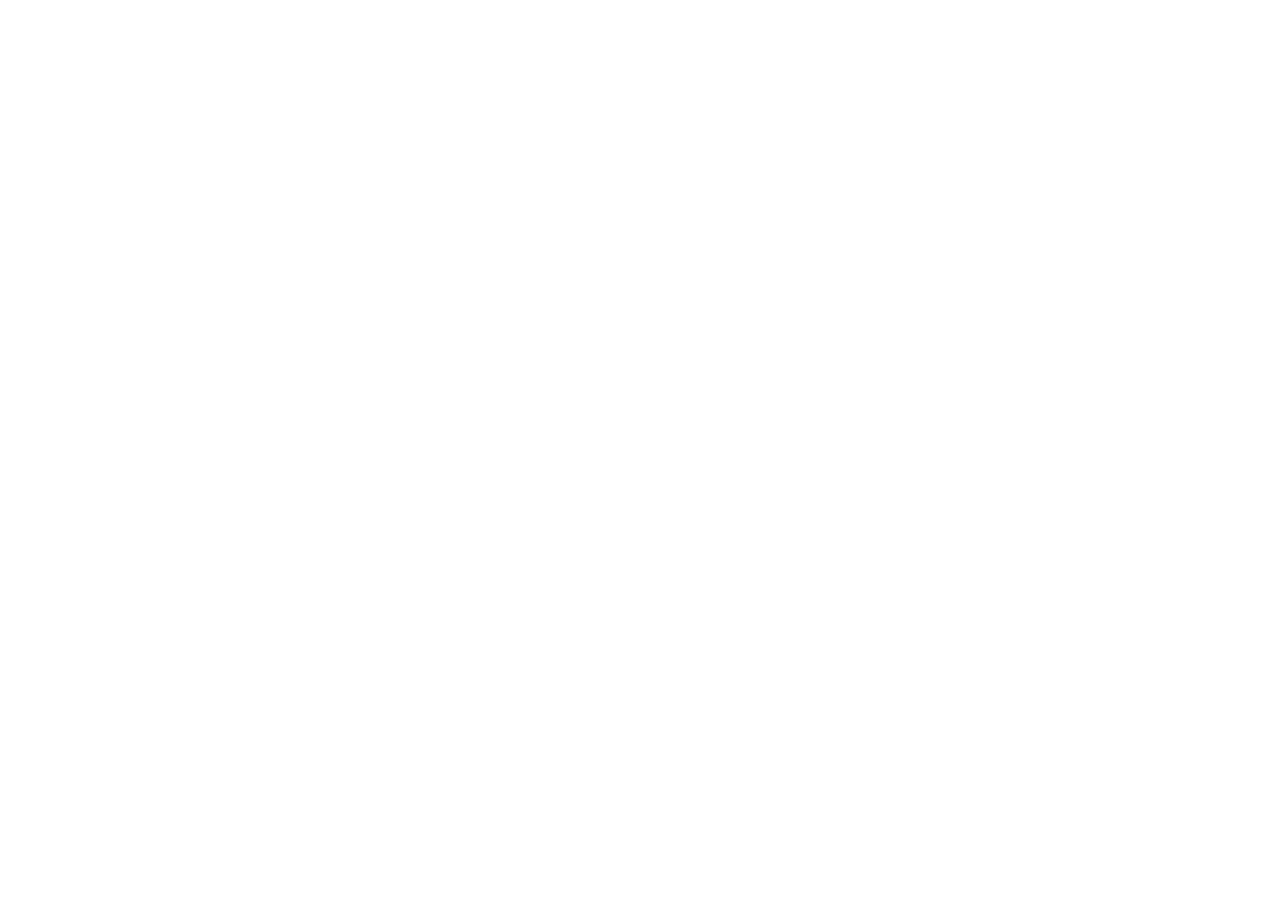
==== index.html @ e7c7f455 "first commit" ====
<!DOCTYPE html>
<html lang="en">
<head>
    <meta charset="UTF-8">
    <meta name="viewport" content="width=device-width, initial-scale=1.0">
    <title>Conceptual Session - 1</title>
    <link rel="stylesheet" href="style.css">
</head>
<body>
    
</body>
</html>
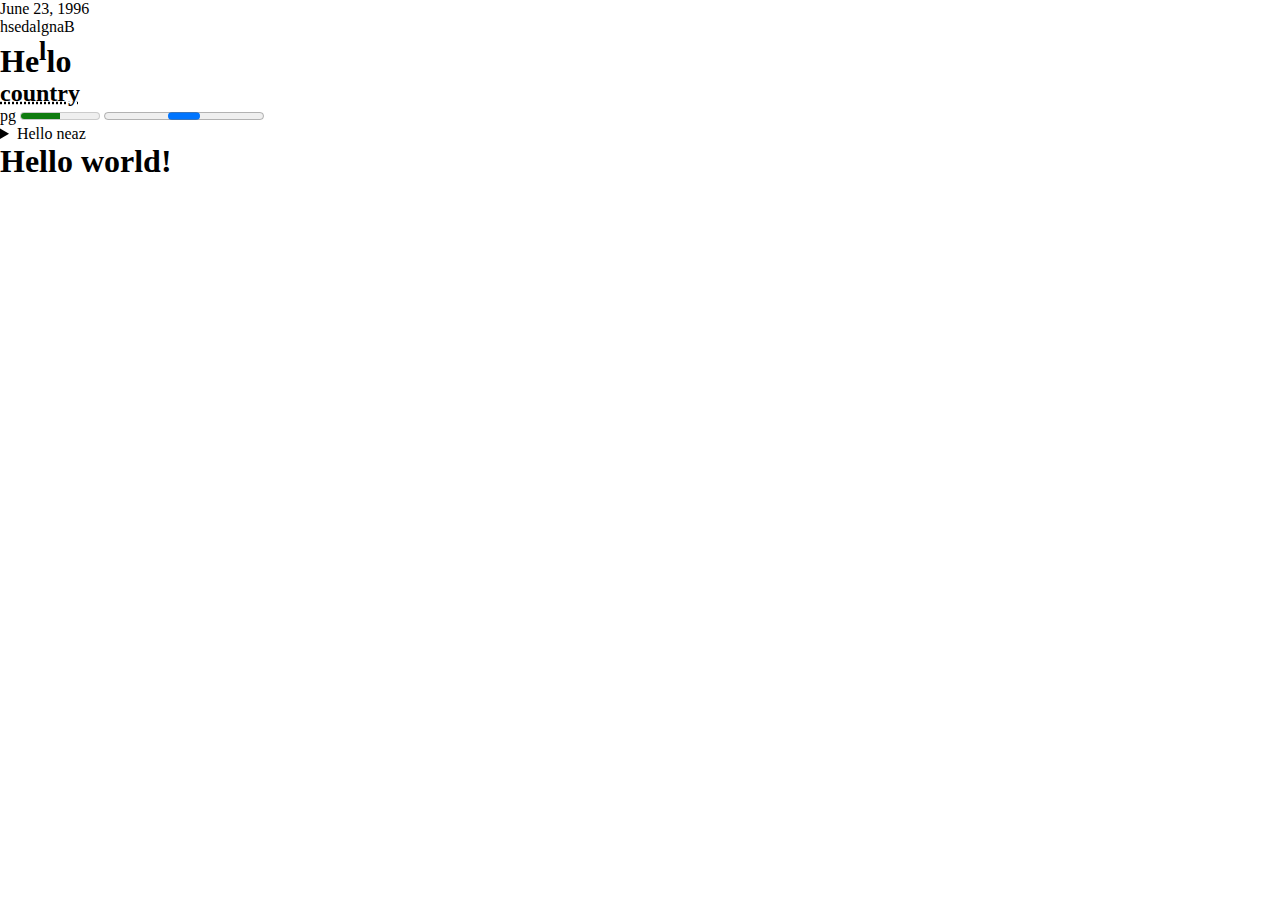
==== commit 639106dd: "some tags" ====
--- a/index.html
+++ b/index.html
@@ -8,5 +8,27 @@
 </head>
 <body>
     
+    <time datetime="1996-23-06"> June 23, 1996 </time>
+    <h1></h1><bdo dir="rtl">Bangladesh</bdo>
+
+    <h1> He<sup>l</sup>lo</h1>
+    <h2><abbr title="My country is BD">country</abbr></h2>
+
+    <label for="disk">pg</label>
+    <meter id="disk" value="0.5">
+
+    </meter>
+
+    <progress> 
+
+    </progress>
+
+    <details>
+        <summary>Hello neaz</summary>
+        <p>Lorem ipsum, dolor sit amet consectetur adipisicing elit. Sunt maiores vitae provident perspiciatis nobis ad fugiat veniam consectetur cum error!</p>
+    </details>
+
+    <h1 class="test">Hello world!</h1>
+
 </body>
 </html>--- a/style.css
+++ b/style.css
@@ -0,0 +1,9 @@
+*{
+    margin: 0px;
+    padding: 0px;
+}
+
+.test:hover{
+    color: blue;
+    cursor: pointer;
+}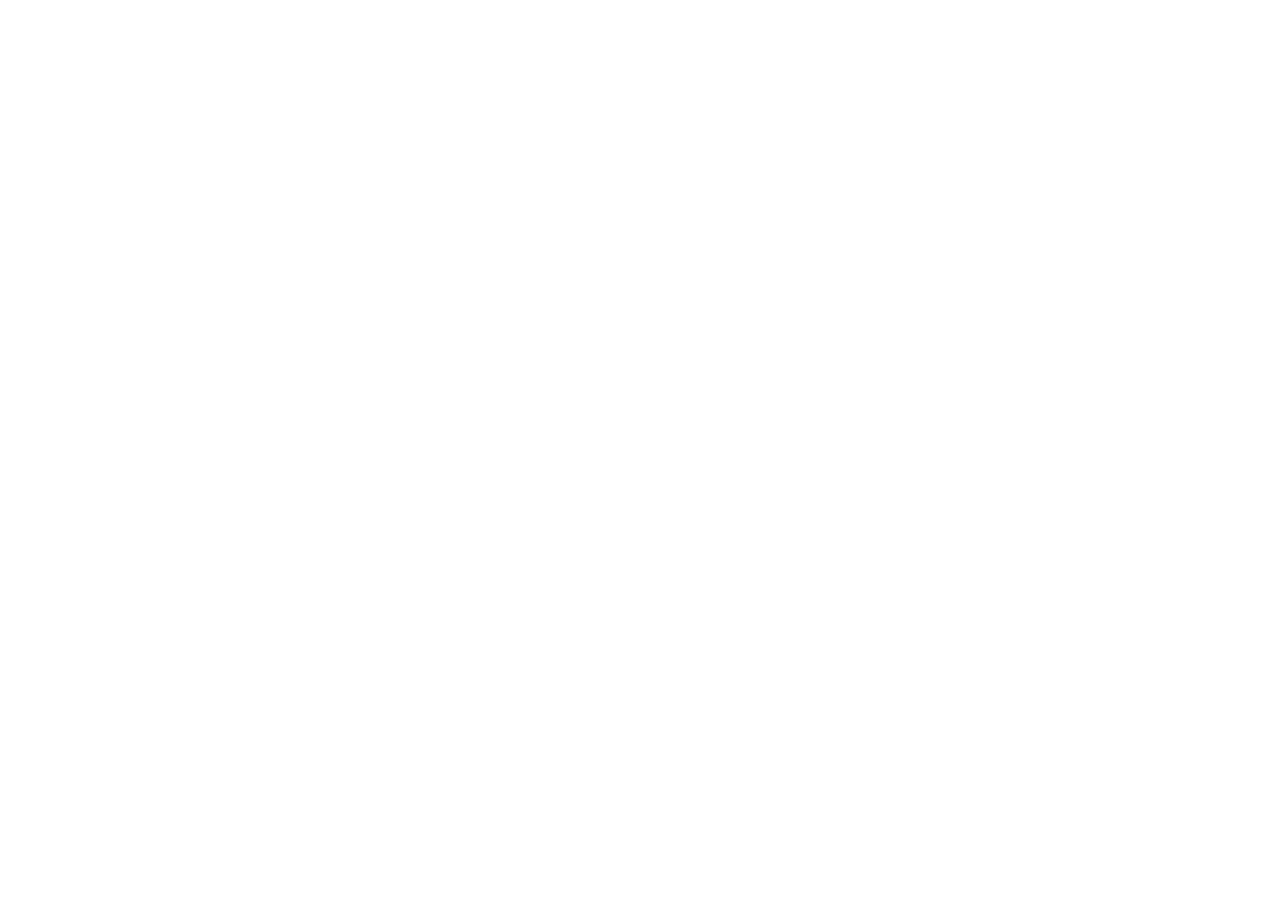
==== commit bcb2d308: "flex describe" ====
--- a/index.html
+++ b/index.html
@@ -3,32 +3,10 @@
 <head>
     <meta charset="UTF-8">
     <meta name="viewport" content="width=device-width, initial-scale=1.0">
-    <title>Conceptual Session - 1</title>
+    <title>Main Project</title>
     <link rel="stylesheet" href="style.css">
 </head>
 <body>
     
-    <time datetime="1996-23-06"> June 23, 1996 </time>
-    <h1></h1><bdo dir="rtl">Bangladesh</bdo>
-
-    <h1> He<sup>l</sup>lo</h1>
-    <h2><abbr title="My country is BD">country</abbr></h2>
-
-    <label for="disk">pg</label>
-    <meter id="disk" value="0.5">
-
-    </meter>
-
-    <progress> 
-
-    </progress>
-
-    <details>
-        <summary>Hello neaz</summary>
-        <p>Lorem ipsum, dolor sit amet consectetur adipisicing elit. Sunt maiores vitae provident perspiciatis nobis ad fugiat veniam consectetur cum error!</p>
-    </details>
-
-    <h1 class="test">Hello world!</h1>
-
 </body>
 </html>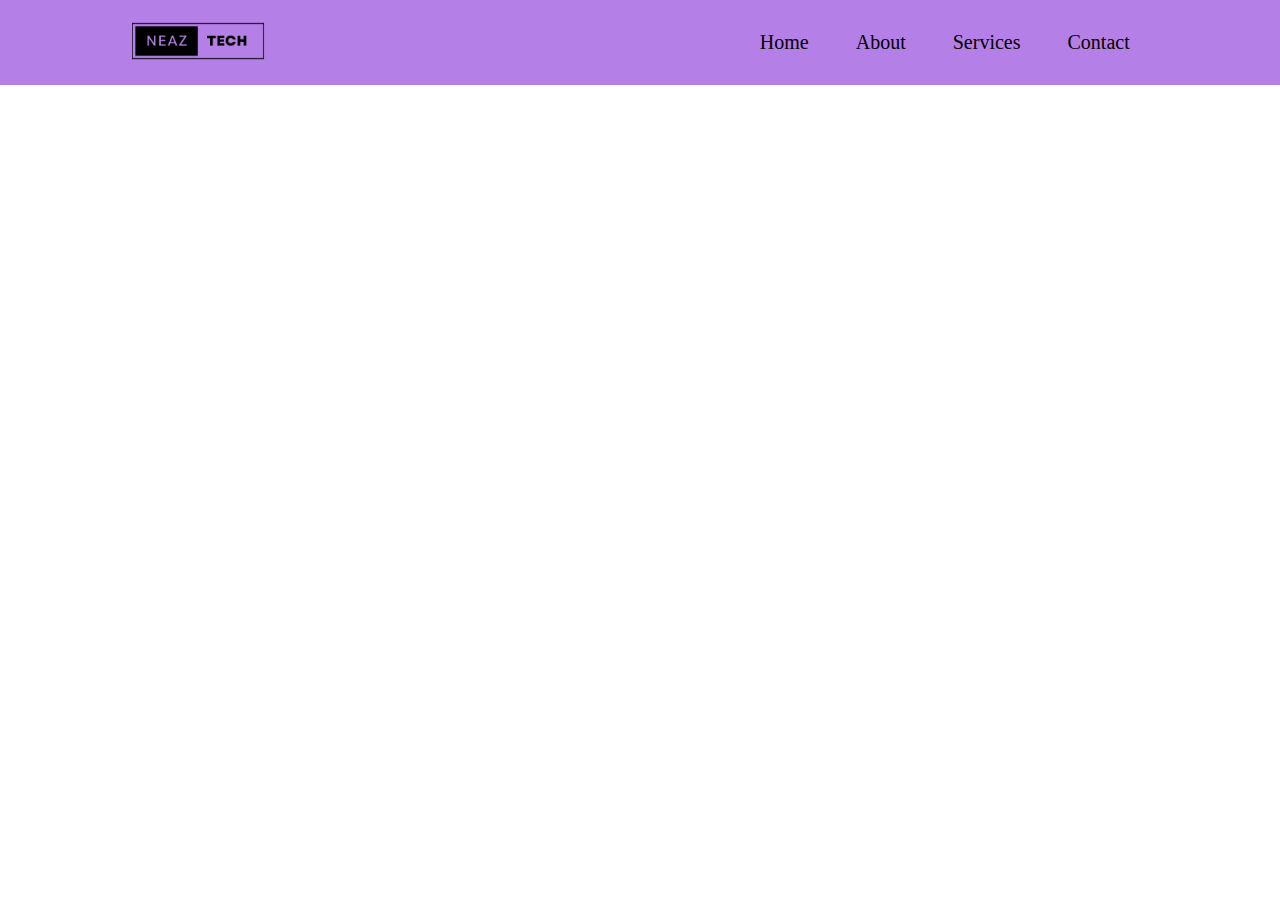
==== commit cf3988e4: "navbar" ====
--- a/index.html
+++ b/index.html
@@ -7,6 +7,32 @@
     <link rel="stylesheet" href="style.css">
 </head>
 <body>
+
+    <!-- This is a navbar section -->
+    <header>
+
+        <nav>
+            <div class="menu-container">
+                <div class="logo">
+                    <img class="logo-photo" src="logo/neaztech.png" alt="">
+                </div>
+                <div class="menus">
+                 <li class="item">Home</li>
+                 <li class="item">About</li>
+                 <li class="item">Services</li>
+                 <li class="item">Contact</li>
+                </div>
+            </div>
+        </nav>
+
+    </header>
     
+    <main>
+
+    </main>
+
+    <footer>
+
+    </footer>
 </body>
 </html>--- a/style.css
+++ b/style.css
@@ -0,0 +1,37 @@
+*{
+    margin: 0px;
+    padding: 0px;
+}
+
+
+
+.menu-container{
+    background-color: rgba(120, 20, 213, 0.544);
+    padding: 20px;
+    list-style: none;
+    display: flex;
+    align-items: center;
+    justify-content: space-around;
+    height: 45px;
+}
+
+.logo-photo{
+    width: 190px;
+    margin-right: 300px;
+   
+}
+
+.menus{
+    display: flex;
+}
+
+.item{
+   margin-right: 40px;
+   padding-right: 7px;
+   font-size: 20px;
+   cursor: pointer;
+}
+
+.item:hover{
+    color: red;
+}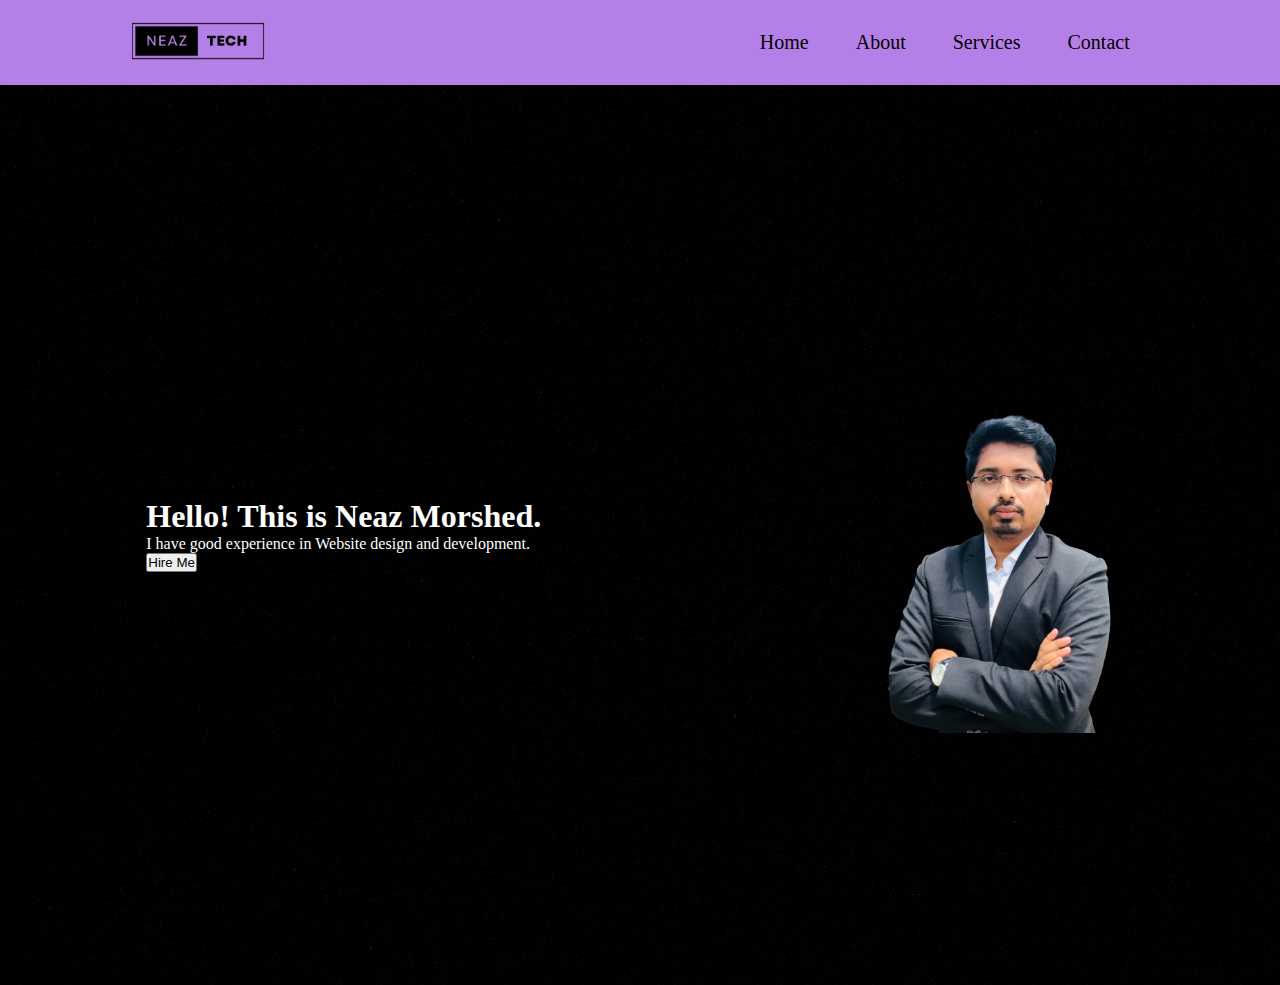
==== commit ce35975e: "banner image" ====
--- a/index.html
+++ b/index.html
@@ -29,6 +29,23 @@
     
     <main>
 
+        <section>
+            <div class="banner-container">
+                <div class="banner-text">
+                    <h1>Hello! This is Neaz Morshed. </h1>
+                    <p>I have good experience in Website design and development.</p>
+                    <button>Hire Me</button>
+                </div>
+             <div class="banner-photo">
+
+                <img class="banner-img" src="images/banner.png" alt="">
+
+             </div>
+
+
+            </div>
+        </section>
+
     </main>
 
     <footer>
--- a/style.css
+++ b/style.css
@@ -34,4 +34,16 @@
 
 .item:hover{
     color: red;
+}
+.banner-img{
+    width: 300px;
+}
+.banner-container{
+    display: flex;
+    justify-content: space-around;
+    height: 100vh;
+    color: white;
+    align-items: center;
+    /* border: 2px solid green; */
+    background-image: url('images/background.jpg'), linear-gradient(45deg, rgba(60, 58, 58, 0.7), rgb(71, 69, 69));
 }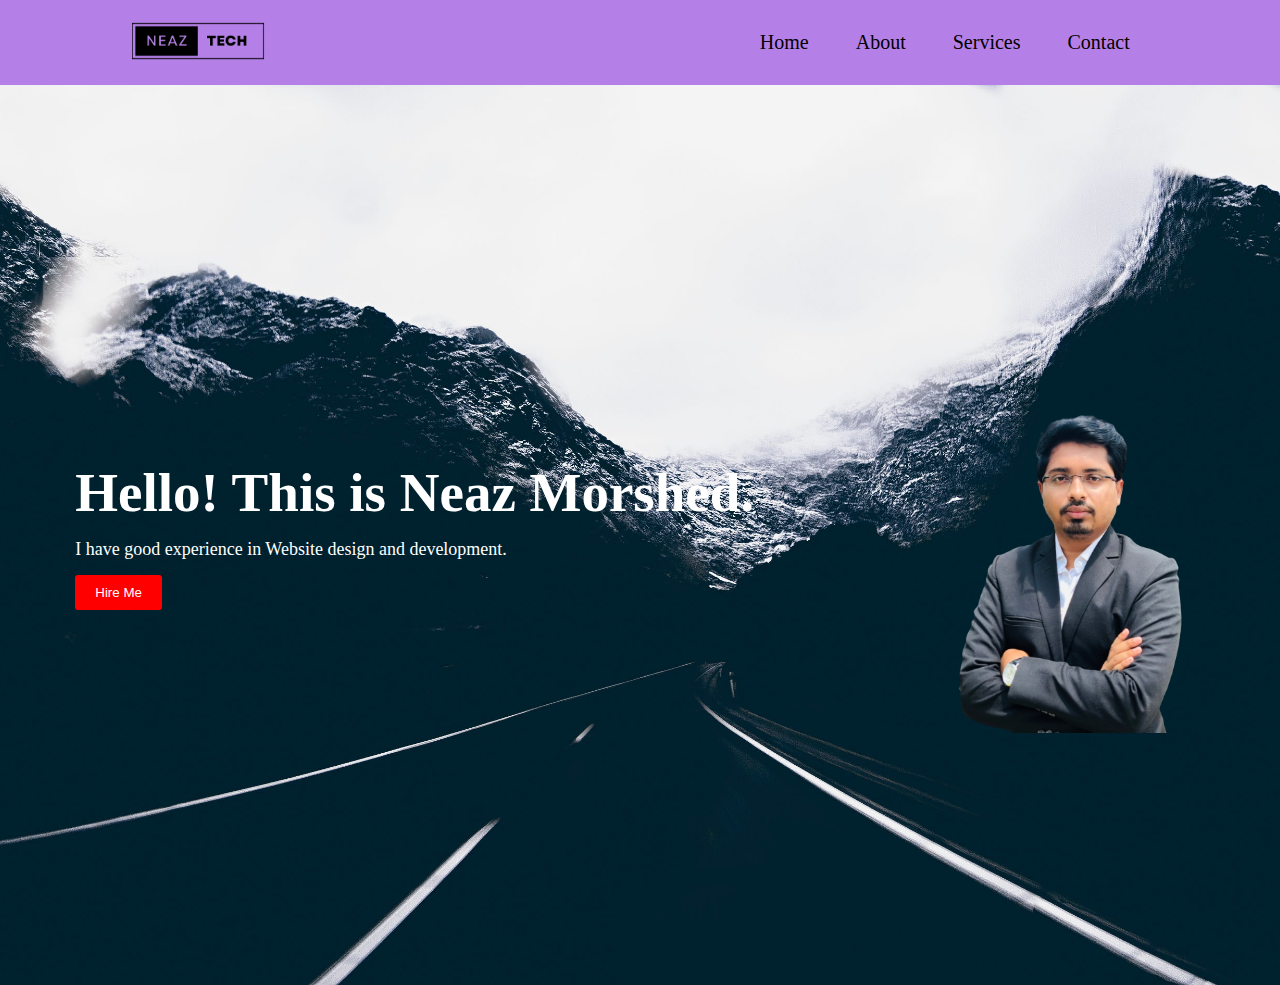
==== commit 94c4c9a6: "updated banner" ====
--- a/index.html
+++ b/index.html
@@ -32,9 +32,9 @@
         <section>
             <div class="banner-container">
                 <div class="banner-text">
-                    <h1>Hello! This is Neaz Morshed. </h1>
-                    <p>I have good experience in Website design and development.</p>
-                    <button>Hire Me</button>
+                    <h1 class="title">Hello! This is Neaz Morshed. </h1>
+                    <p class="description">I have good experience in Website design and development.</p>
+                    <button class="btn">Hire Me</button>
                 </div>
              <div class="banner-photo">
 
@@ -46,6 +46,12 @@
             </div>
         </section>
 
+        <!-- This is about us section -->
+
+        <section>
+            
+        </section>
+
     </main>
 
     <footer>
--- a/style.css
+++ b/style.css
@@ -46,4 +46,25 @@
     align-items: center;
     /* border: 2px solid green; */
     background-image: url('images/background.jpg'), linear-gradient(45deg, rgba(60, 58, 58, 0.7), rgb(71, 69, 69));
+    background-position: center;
+    background-size: cover;
+    background-repeat: no-repeat;
+}
+.title{
+    font-size: 55px;
+    font-weight: bold;
+}
+
+.description{
+    font-size: 18px;
+    margin-top: 15px;
+    margin-bottom: 15px;
+}
+
+.btn{
+    padding: 10px 20px;
+    background-color: red;
+    color: white;
+    border: none;
+    border-radius: 3px;
 }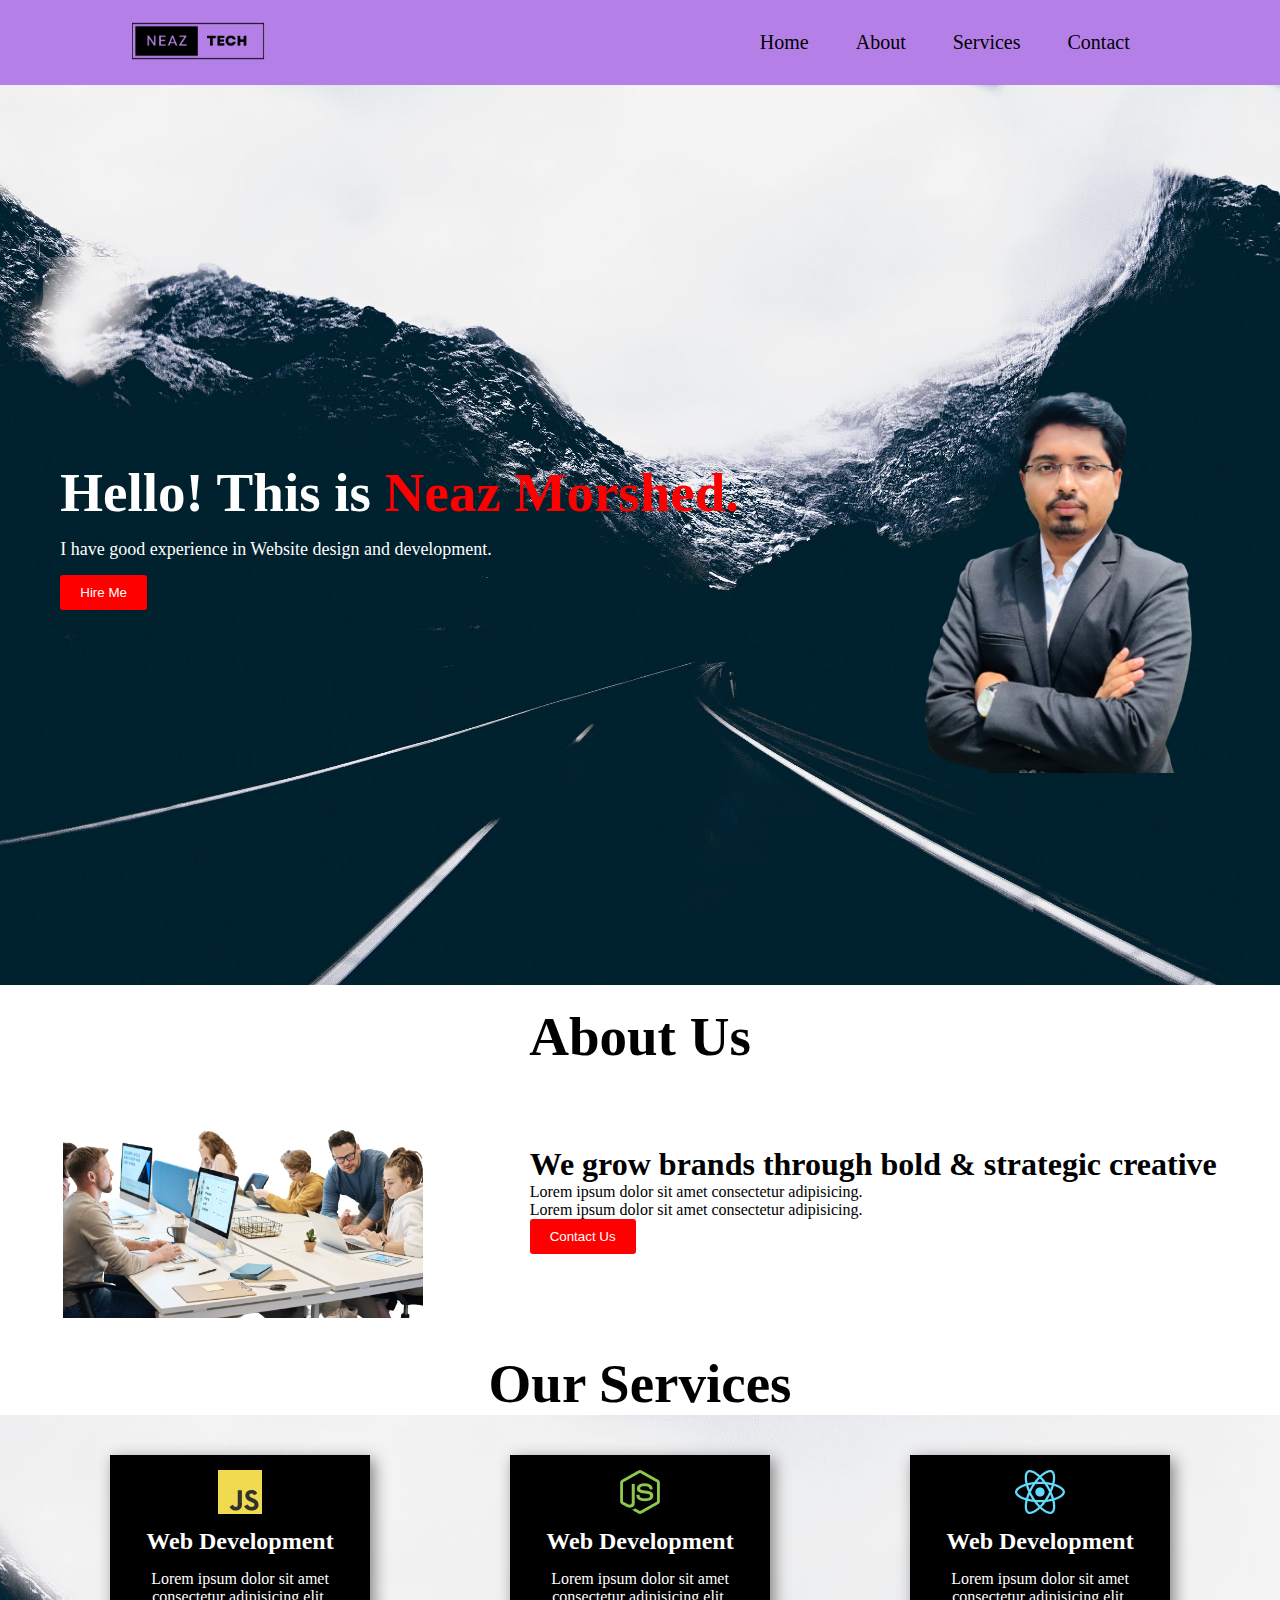
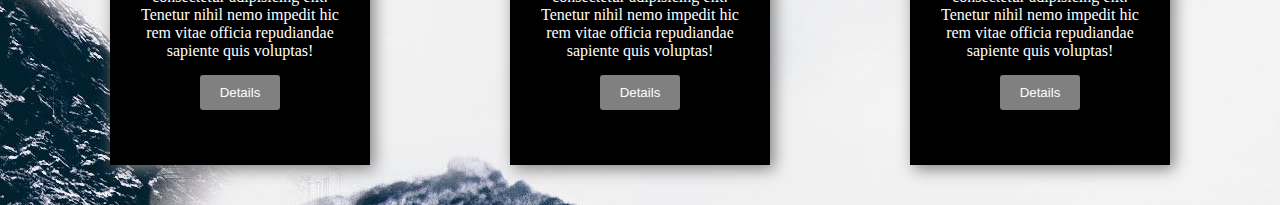
==== commit 9355676a: "added service section" ====
--- a/index.html
+++ b/index.html
@@ -32,7 +32,7 @@
         <section>
             <div class="banner-container">
                 <div class="banner-text">
-                    <h1 class="title">Hello! This is Neaz Morshed. </h1>
+                    <h1 class="title">Hello! This is <span class="colour">Neaz Morshed.</span>  </h1>
                     <p class="description">I have good experience in Website design and development.</p>
                     <button class="btn">Hire Me</button>
                 </div>
@@ -49,7 +49,55 @@
         <!-- This is about us section -->
 
         <section>
-            
+            <h1 class="title about-title">About Us</h1>
+
+            <div class="about-container">
+
+                <div class="about-information">
+                    <h1>We grow brands through bold & strategic creative</h1>
+                    <p>Lorem ipsum dolor sit amet consectetur adipisicing.</p>
+                    <p>Lorem ipsum dolor sit amet consectetur adipisicing.</p>
+                    <button class="btn">Contact Us</button>
+                </div>
+                <div class="about-photo">
+                    <img class="banner-img" src="images/offices.png" alt="">
+                </div>
+
+            </div>
+
+        </section>
+
+        <!-- This is Service section -->
+
+        <section>
+
+            <h1 class="title about-title">Our Services</h1>
+
+            <div class="service-container">
+
+                <div class="box">
+                    <img src="icons/js.png" alt="">
+                    <h2 class="box-title">Web Development</h2>
+                    <p class="box-description">Lorem ipsum dolor sit amet consectetur adipisicing elit. Tenetur nihil nemo impedit hic rem vitae officia repudiandae sapiente quis voluptas!</p>
+
+                    <button class="btn box-btn">Details</button>
+                </div>
+                <div class="box">
+                    <img src="icons/nodejs.png" alt="">
+                    <h2 class="box-title">Web Development</h2>
+                    <p class="box-description">Lorem ipsum dolor sit amet consectetur adipisicing elit. Tenetur nihil nemo impedit hic rem vitae officia repudiandae sapiente quis voluptas!</p>
+
+                    <button class="btn box-btn">Details</button>
+                </div>
+                <div class="box">
+                    <img src="icons/react.png" alt="">
+                    <h2 class="box-title">Web Development</h2>
+                    <p class="box-description">Lorem ipsum dolor sit amet consectetur adipisicing elit. Tenetur nihil nemo impedit hic rem vitae officia repudiandae sapiente quis voluptas!</p>
+
+                    <button class="btn box-btn">Details</button>
+                </div>
+
+            </div>
         </section>
 
     </main>
--- a/style.css
+++ b/style.css
@@ -36,7 +36,7 @@
     color: red;
 }
 .banner-img{
-    width: 300px;
+    width: 360px;
 }
 .banner-container{
     display: flex;
@@ -45,7 +45,7 @@
     color: white;
     align-items: center;
     /* border: 2px solid green; */
-    background-image: url('images/background.jpg'), linear-gradient(45deg, rgba(60, 58, 58, 0.7), rgb(71, 69, 69));
+    background-image: url('images/background.jpg'), linear-gradient(65deg, rgba(125, 121, 121, 0.905), rgba(114, 112, 112, 0.774));
     background-position: center;
     background-size: cover;
     background-repeat: no-repeat;
@@ -53,6 +53,10 @@
 .title{
     font-size: 55px;
     font-weight: bold;
+}
+
+.colour{
+    color: red;
 }
 
 .description{
@@ -67,4 +71,47 @@
     color: white;
     border: none;
     border-radius: 3px;
+}
+
+.about-container{
+    display: flex;
+    justify-content: space-around;
+    align-items: center;
+    flex-direction: row-reverse;
+    padding: 10px;
+}
+
+.about-title{
+    text-align: center;
+    padding-top: 20px;
+}
+
+.box{
+    width: 230px;
+    height: 280px;
+    box-shadow: 4px 4px 15px gray;
+    text-align: center;
+    background-color: black;
+    padding: 15px;
+    color: white;
+}
+
+.box-btn{
+    background-color: grey;
+    margin-top: 10px;
+}
+
+.box-title{
+    padding: 10px;
+}
+
+.box-description{
+    padding: 5px;  
+}
+
+.service-container{
+    display: flex;
+    justify-content: space-around;
+    padding: 40px;
+    background-image: url('images/background.jpg'), linear-gradient(65deg, rgba(125, 121, 121, 0.905), rgba(114, 112, 112, 0.774));
 }